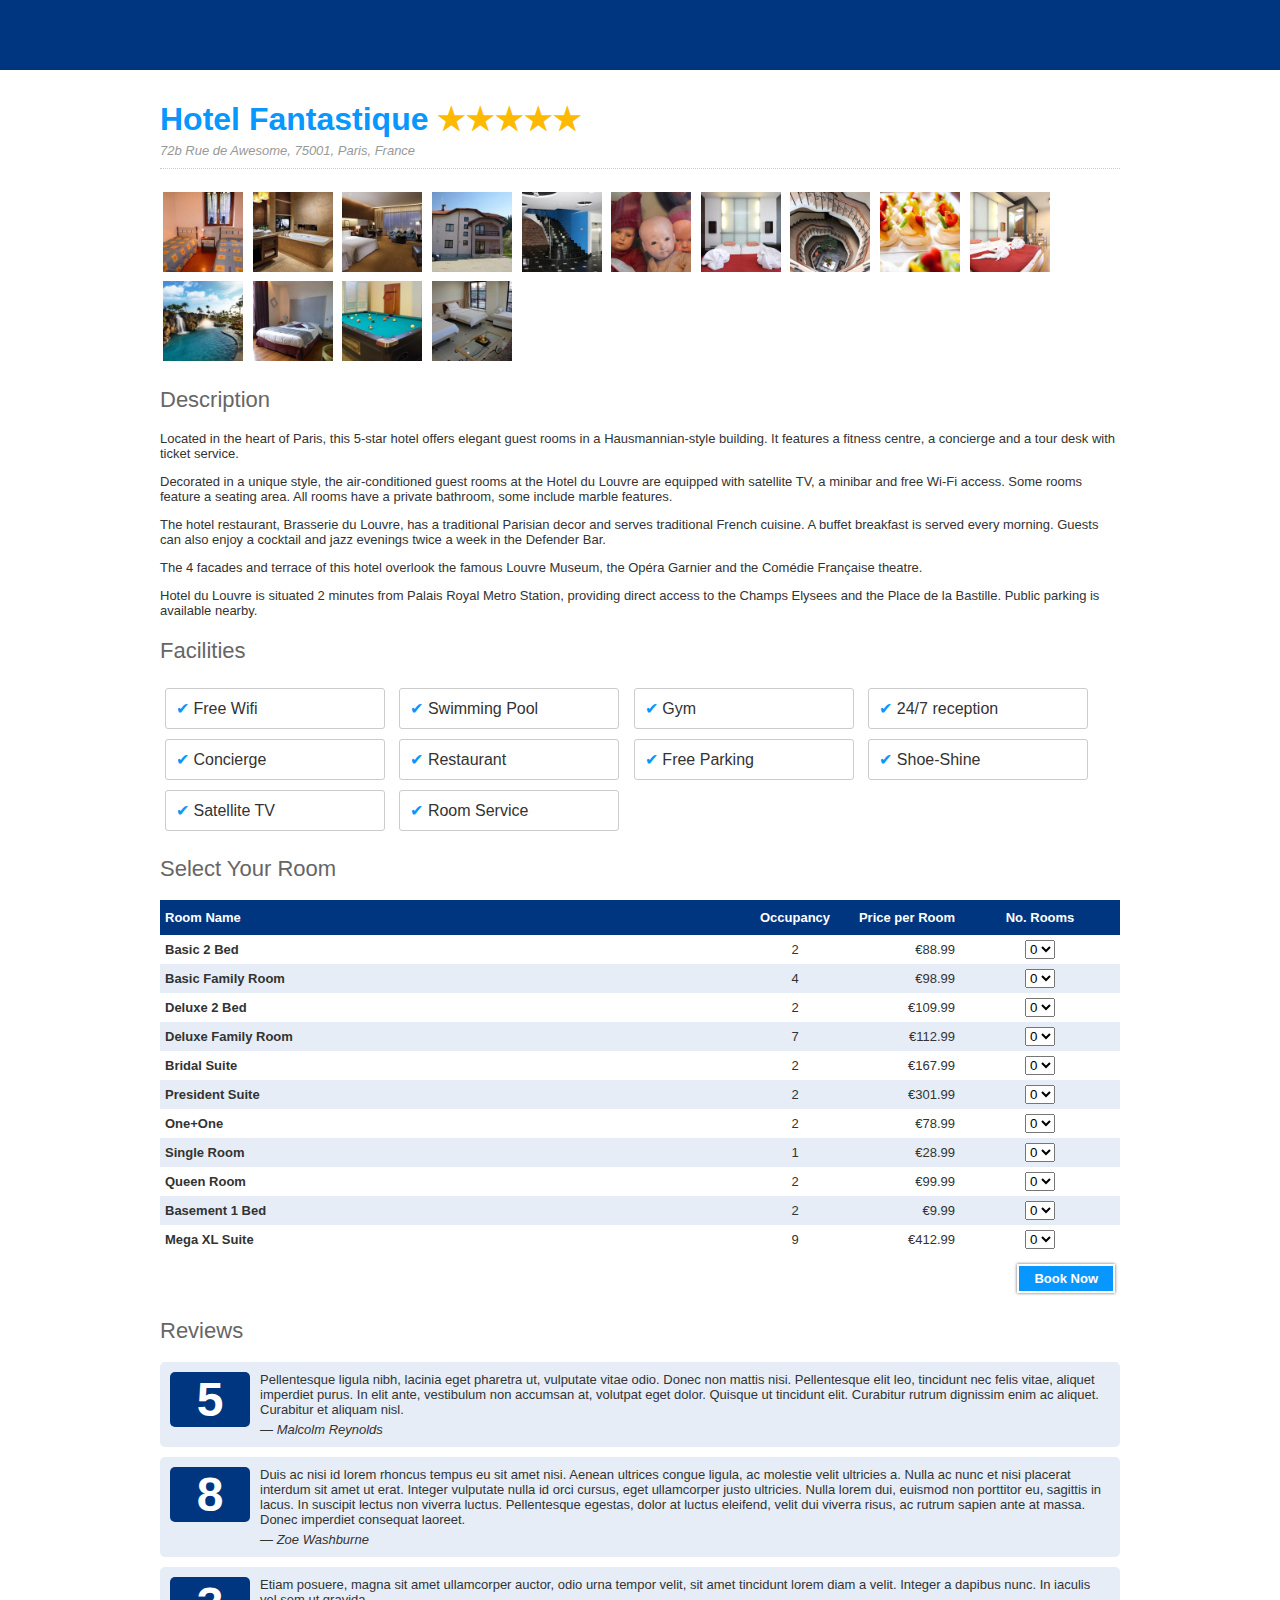
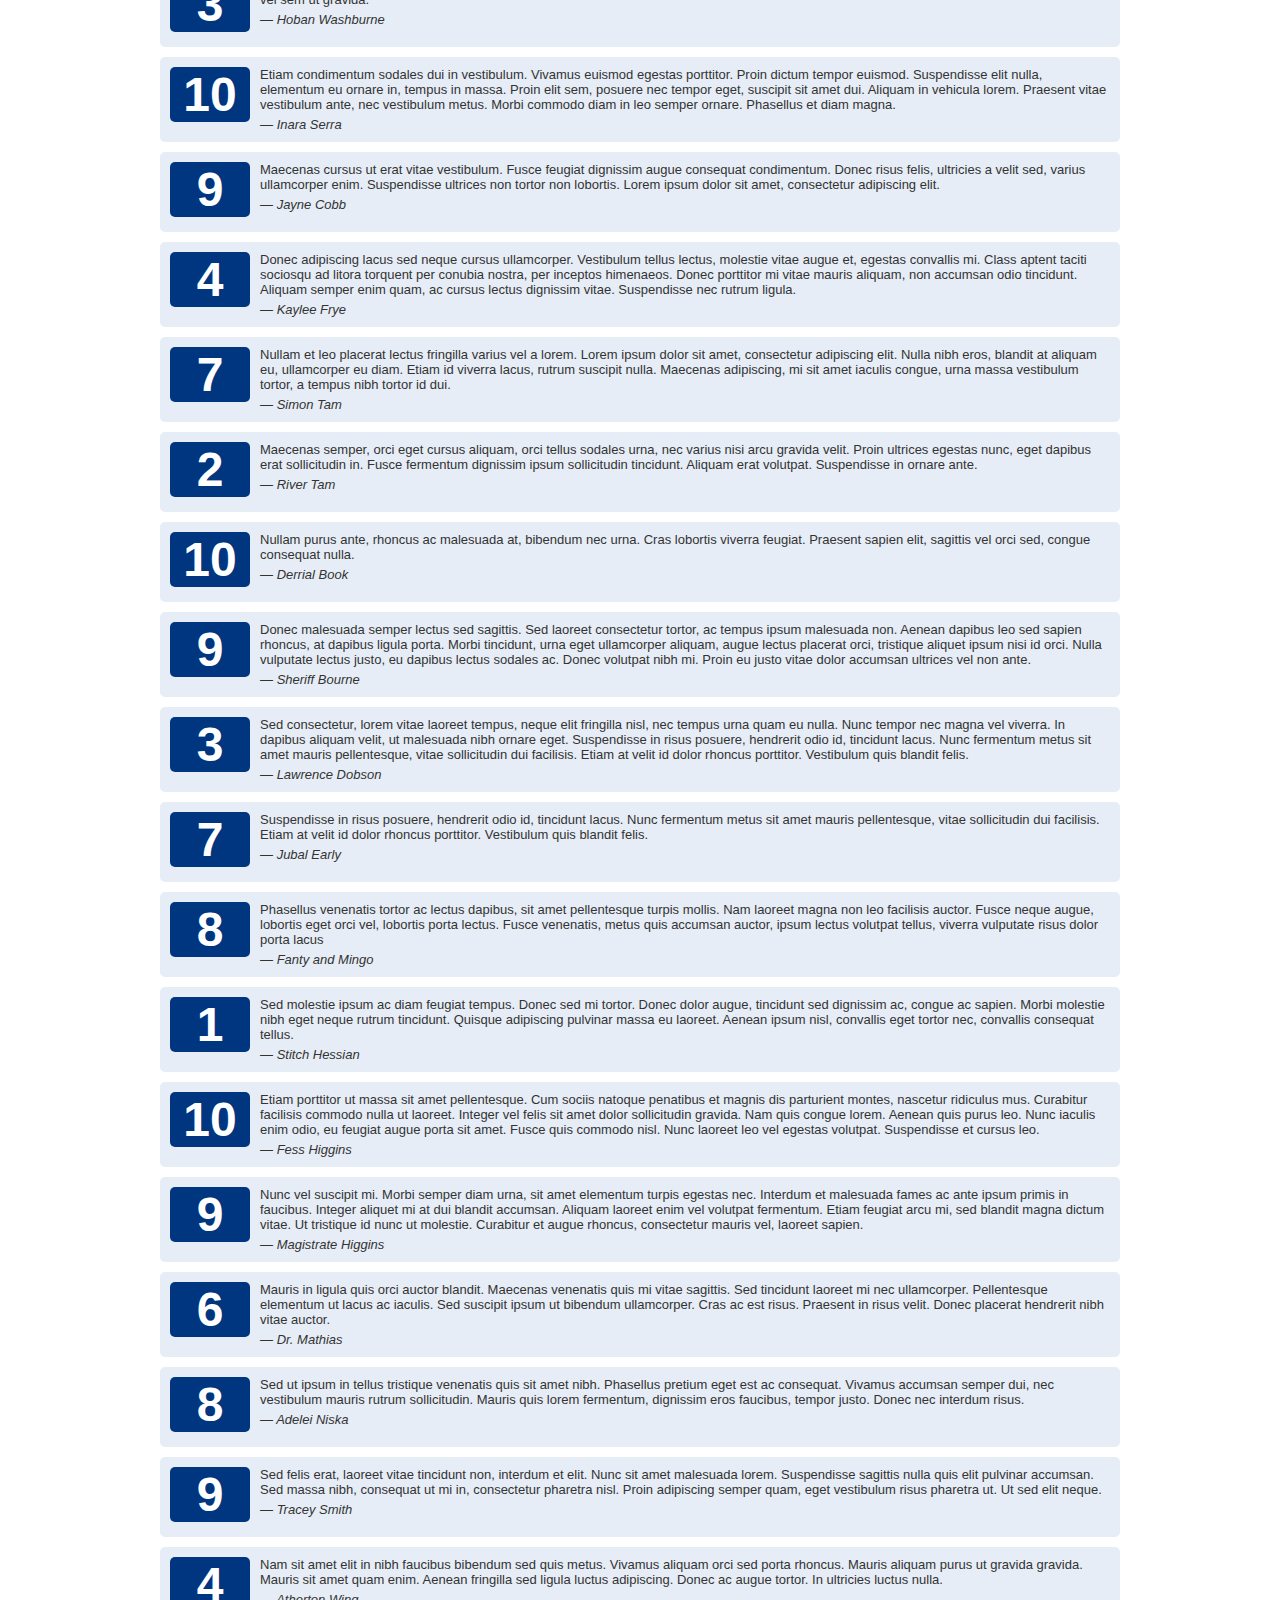
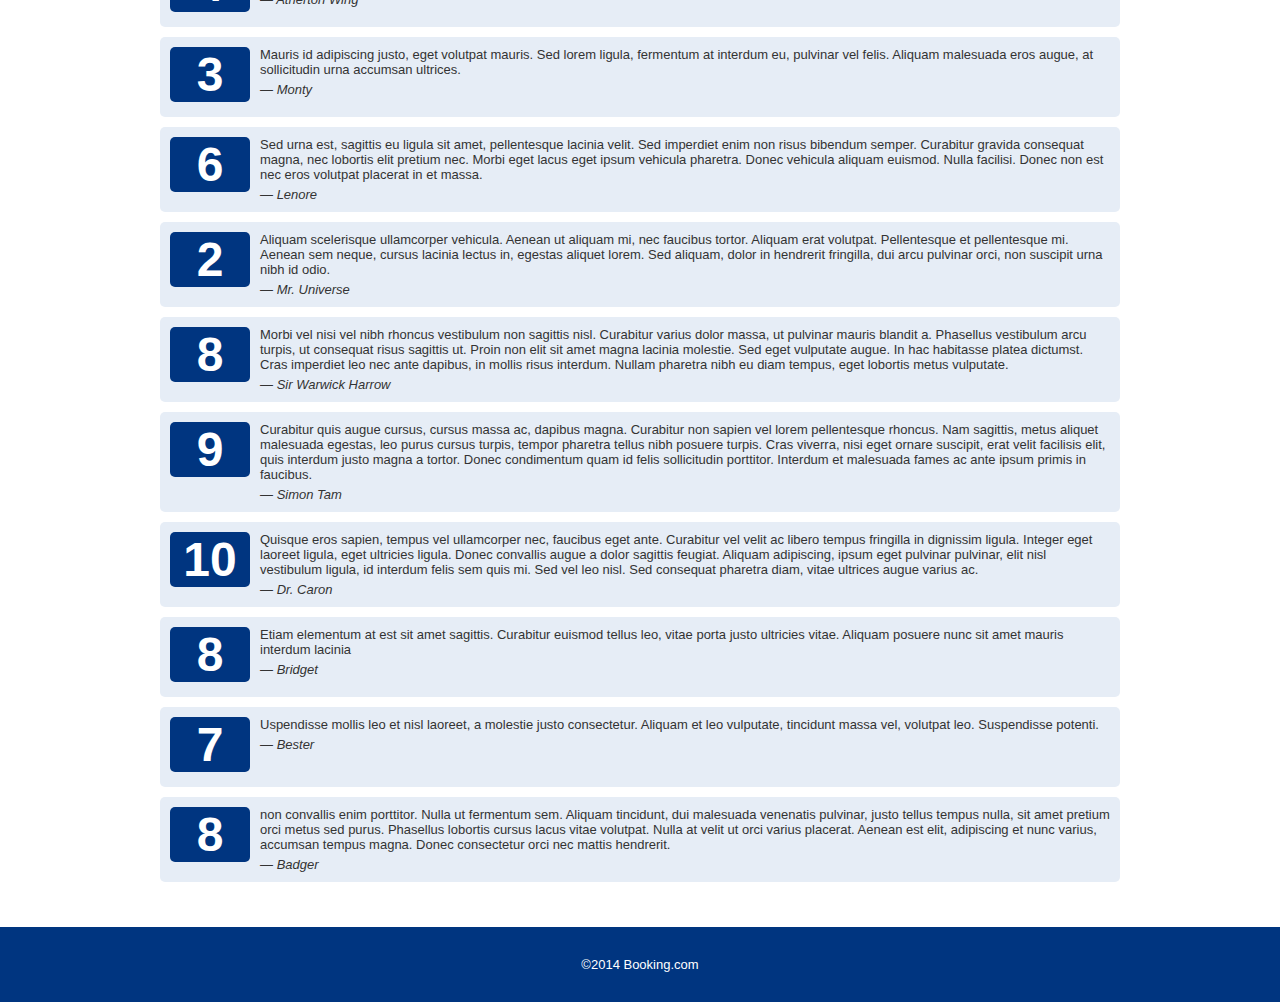
==== fe-dev-home-assignment/index.html @ 7856b3c4 "added assignment to github" ====
<!DOCTYPE html>
<html>
	<head>
		<title>Hotel Fantastique</title>
		<link rel="stylesheet" href="css.css" />
		<!--[if lt IE 9]>
		<script>
			document.createElement('header');
			document.createElement('nav');
			document.createElement('section');
			document.createElement('article');
			document.createElement('aside');
			document.createElement('footer');
		</script>
		<![endif]-->
		<meta http-equiv="Content-Type" content="text/html; charset=UTF-8">
	</head>
	
	<body>
	
		<header class="header">
			<h1 class="hotel_name">Hotel Fantastique <span class="stars">★★★★★</span></h1>
			<address class="hotel_address">72b Rue de Awesome, 75001, Paris, France</address>
		</header>
		
		<section class="photos">
			<ul>
				<li class="one_photo"><a href="img/1_large.jpg"><img src="img/1_thumb.jpg" alt="description of photo 1" /></a></li>
				<li class="one_photo"><a href="img/2_large.jpg"><img src="img/2_thumb.jpg" alt="description of photo 2" /></a></li>
				<li class="one_photo"><a href="img/3_large.jpg"><img src="img/3_thumb.jpg" alt="description of photo 3" /></a></li>
				<li class="one_photo"><a href="img/4_large.jpg"><img src="img/4_thumb.jpg" alt="description of photo 4" /></a></li>
				<li class="one_photo"><a href="img/5_large.jpg"><img src="img/5_thumb.jpg" alt="description of photo 5" /></a></li>
				<li class="one_photo"><a href="img/6_large.jpg"><img src="img/6_thumb.jpg" alt="description of photo 6" /></a></li>
				<li class="one_photo"><a href="img/7_large.jpg"><img src="img/7_thumb.jpg" alt="description of photo 7" /></a></li>
				<li class="one_photo"><a href="img/8_large.jpg"><img src="img/8_thumb.jpg" alt="description of photo 8" /></a></li>
				<li class="one_photo"><a href="img/9_large.jpg"><img src="img/9_thumb.jpg" alt="description of photo 9" /></a></li>
				<li class="one_photo"><a href="img/10_large.jpg"><img src="img/10_thumb.jpg" alt="description of photo 10" /></a></li>
				<li class="one_photo"><a href="img/11_large.jpg"><img src="img/11_thumb.jpg" alt="description of photo 11" /></a></li>
				<li class="one_photo"><a href="img/12_large.jpg"><img src="img/12_thumb.jpg" alt="description of photo 12" /></a></li>
				<li class="one_photo"><a href="img/13_large.jpg"><img src="img/13_thumb.jpg" alt="description of photo 13" /></a></li>
				<li class="one_photo"><a href="img/14_large.jpg"><img src="img/14_thumb.jpg" alt="description of photo 14" /></a></li>
			</ul>
		</section>
		
		<section class="description">
			<h2>Description</h2>
			<p>Located in the heart of Paris, this 5-star hotel offers elegant guest rooms in a Hausmannian-style building. It features a fitness centre, a concierge and a tour desk with ticket service.</p>
			<p>Decorated in a unique style, the air-conditioned guest rooms at the Hotel du Louvre are equipped with satellite TV, a minibar and free Wi-Fi access. Some rooms feature a seating area. All rooms have a private bathroom, some include marble features.</p>
			<p>The hotel restaurant, Brasserie du Louvre, has a traditional Parisian decor and serves traditional French cuisine. A buffet breakfast is served every morning. Guests can also enjoy a cocktail and jazz evenings twice a week in the Defender Bar.</p>
			<p>The 4 facades and terrace of this hotel overlook the famous Louvre Museum, the Opéra Garnier and the Comédie Française theatre.</p>
			<p>Hotel du Louvre is situated 2 minutes from Palais Royal Metro Station, providing direct access to the Champs Elysees and the Place de la Bastille. Public parking is available nearby.</p>
		</section>
		
		<section class="facilities">
			<h2>Facilities</h2>
			<ul>
				<li>Free Wifi</li>
				<li>Swimming Pool</li>
				<li>Gym</li>
				<li>24/7 reception</li>
				<li>Concierge</li>
				<li>Restaurant</li>
				<li>Free Parking</li>
				<li>Shoe-Shine</li>
				<li>Satellite TV</li>
				<li>Room Service</li>
			</ul>
		</section>
		
		<section class="rooms">
			<h2>Select Your Room</h2>
			<form method="post" action="" class="rooms_table_form">
				<table class="rooms_table" cellspacing="0" cellpadding="0">
					<thead>
						<tr>
							<th class="room_name">Room Name</th>
							<th class="room_occupancy">Occupancy</th>
							<th class="room_price">Price per Room</th>
							<th class="room_quantity">No. Rooms</th>
						</tr>
					</thead>
					<tbody>
						<tr class="one_room">
							<td class="room_name">Basic 2 Bed</td>
							<td class="room_occupancy">2</td>
							<td class="room_price">&euro;88.99</td>
							<td class="room_quantity">
								<select name="room[basic2]">
									<option value="0" selected="selected">0</option>
									<option value="1">1</option>
									<option value="2">2</option>
									<option value="3">3</option>
									<option value="4">4</option>
									<option value="5">5</option>
								</select>
							</td>
						</tr>
						<tr class="one_room">
							<td class="room_name">Basic Family Room</td>
							<td class="room_occupancy">4</td>
							<td class="room_price">&euro;98.99</td>
							<td class="room_quantity">
								<select name="room[basicfamily]">
									<option value="0" selected="selected">0</option>
									<option value="1">1</option>
									<option value="2">2</option>
									<option value="3">3</option>
									<option value="4">4</option>
									<option value="5">5</option>
								</select>
							</td>
						</tr>
						<tr class="one_room">
							<td class="room_name">Deluxe 2 Bed</td>
							<td class="room_occupancy">2</td>
							<td class="room_price">&euro;109.99</td>
							<td class="room_quantity">
								<select name="room[deluxe2]">
									<option value="0" selected="selected">0</option>
									<option value="1">1</option>
									<option value="2">2</option>
									<option value="3">3</option>
									<option value="4">4</option>
									<option value="5">5</option>
								</select>
							</td>
						</tr>
						<tr class="one_room">
							<td class="room_name">Deluxe Family Room</td>
							<td class="room_occupancy">7</td>
							<td class="room_price">&euro;112.99</td>
							<td class="room_quantity">
								<select name="room[deluxefamily]">
									<option value="0" selected="selected">0</option>
									<option value="1">1</option>
									<option value="2">2</option>
									<option value="3">3</option>
									<option value="4">4</option>
									<option value="5">5</option>
								</select>
							</td>
						</tr>
						<tr class="one_room">
							<td class="room_name">Bridal Suite</td>
							<td class="room_occupancy">2</td>
							<td class="room_price">&euro;167.99</td>
							<td class="room_quantity">
								<select name="room[bridalsuite]">
									<option value="0" selected="selected">0</option>
									<option value="1">1</option>
									<option value="2">2</option>
									<option value="3">3</option>
									<option value="4">4</option>
									<option value="5">5</option>
								</select>
							</td>
						</tr>
						<tr class="one_room">
							<td class="room_name">President Suite</td>
							<td class="room_occupancy">2</td>
							<td class="room_price">&euro;301.99</td>
							<td class="room_quantity">
								<select name="room[presidentsuite]">
									<option value="0" selected="selected">0</option>
									<option value="1">1</option>
									<option value="2">2</option>
									<option value="3">3</option>
									<option value="4">4</option>
									<option value="5">5</option>
								</select>
							</td>
						</tr>
						<tr class="one_room">
							<td class="room_name">One+One</td>
							<td class="room_occupancy">2</td>
							<td class="room_price">&euro;78.99</td>
							<td class="room_quantity">
								<select name="room[oneplusone]">
									<option value="0" selected="selected">0</option>
									<option value="1">1</option>
									<option value="2">2</option>
									<option value="3">3</option>
									<option value="4">4</option>
									<option value="5">5</option>
								</select>
							</td>
						</tr>
						<tr class="one_room">
							<td class="room_name">Single Room</td>
							<td class="room_occupancy">1</td>
							<td class="room_price">&euro;28.99</td>
							<td class="room_quantity">
								<select name="room[single]">
									<option value="0" selected="selected">0</option>
									<option value="1">1</option>
									<option value="2">2</option>
									<option value="3">3</option>
									<option value="4">4</option>
									<option value="5">5</option>
								</select>
							</td>
						</tr>
						<tr class="one_room">
							<td class="room_name">Queen Room</td>
							<td class="room_occupancy">2</td>
							<td class="room_price">&euro;99.99</td>
							<td class="room_quantity">
								<select name="room[queen]">
									<option value="0" selected="selected">0</option>
									<option value="1">1</option>
									<option value="2">2</option>
									<option value="3">3</option>
									<option value="4">4</option>
									<option value="5">5</option>
								</select>
							</td>
						</tr>
						<tr class="one_room">
							<td class="room_name">Basement 1 Bed</td>
							<td class="room_occupancy">2</td>
							<td class="room_price">&euro;9.99</td>
							<td class="room_quantity">
								<select name="room[basement1]">
									<option value="0" selected="selected">0</option>
									<option value="1">1</option>
									<option value="2">2</option>
									<option value="3">3</option>
									<option value="4">4</option>
									<option value="5">5</option>
								</select>
							</td>
						</tr>
						<tr class="one_room">
							<td class="room_name">Mega XL Suite</td>
							<td class="room_occupancy">9</td>
							<td class="room_price">&euro;412.99</td>
							<td class="room_quantity">
								<select name="room[megaxl]">
									<option value="0" selected="selected">0</option>
									<option value="1">1</option>
									<option value="2">2</option>
									<option value="3">3</option>
									<option value="4">4</option>
									<option value="5">5</option>
								</select>
							</td>
						</tr>																																																		
					</tbody>
					<tfoot>
						<tr>
							<td colspan="4">
								<button class="button" type="submit">Book Now</button>
							</td>
						</tr>
					</tfoot>
				</table>
			</form>
		</section>

		<section class="reviews">
			<h2>Reviews</h2>
			<ul class="reviews_list">
				<li class="one_review">
					<strong class="review_score">5</strong>
					<blockquote class="review_content">
						Pellentesque ligula nibh, lacinia eget pharetra ut, vulputate vitae odio. Donec non mattis nisi. Pellentesque elit leo, tincidunt nec felis vitae, aliquet imperdiet purus. In elit ante, vestibulum non accumsan at, volutpat eget dolor. Quisque ut tincidunt elit. Curabitur rutrum dignissim enim ac aliquet. Curabitur et aliquam nisl.
						<cite>Malcolm Reynolds</cite>
					</blockquote>
				</li>	
				<li class="one_review">
					<strong class="review_score">8</strong>
					<blockquote class="review_content">
						Duis ac nisi id lorem rhoncus tempus eu sit amet nisi. Aenean ultrices congue ligula, ac molestie velit ultricies a. Nulla ac nunc et nisi placerat interdum sit amet ut erat. Integer vulputate nulla id orci cursus, eget ullamcorper justo ultricies. Nulla lorem dui, euismod non porttitor eu, sagittis in lacus. In suscipit lectus non viverra luctus. Pellentesque egestas, dolor at luctus eleifend, velit dui viverra risus, ac rutrum sapien ante at massa. Donec imperdiet consequat laoreet.
						<cite>Zoe Washburne</cite>
					</blockquote>
				</li>	
				<li class="one_review">
					<strong class="review_score">3</strong>
					<blockquote class="review_content">
						Etiam posuere, magna sit amet ullamcorper auctor, odio urna tempor velit, sit amet tincidunt lorem diam a velit. Integer a dapibus nunc. In iaculis vel sem ut gravida.
						<cite>Hoban Washburne</cite>
					</blockquote>
				</li>	
				<li class="one_review">
					<strong class="review_score">10</strong>
					<blockquote class="review_content">
						Etiam condimentum sodales dui in vestibulum. Vivamus euismod egestas porttitor. Proin dictum tempor euismod. Suspendisse elit nulla, elementum eu ornare in, tempus in massa. Proin elit sem, posuere nec tempor eget, suscipit sit amet dui. Aliquam in vehicula lorem. Praesent vitae vestibulum ante, nec vestibulum metus. Morbi commodo diam in leo semper ornare. Phasellus et diam magna.
						<cite>Inara Serra</cite>
					</blockquote>
				</li>	
				<li class="one_review">
					<strong class="review_score">9</strong>
					<blockquote class="review_content">
						Maecenas cursus ut erat vitae vestibulum. Fusce feugiat dignissim augue consequat condimentum. Donec risus felis, ultricies a velit sed, varius ullamcorper enim. Suspendisse ultrices non tortor non lobortis. Lorem ipsum dolor sit amet, consectetur adipiscing elit.
						<cite>Jayne Cobb</cite>
					</blockquote>
				</li>	
				<li class="one_review">
					<strong class="review_score">4</strong>
					<blockquote class="review_content">
						Donec adipiscing lacus sed neque cursus ullamcorper. Vestibulum tellus lectus, molestie vitae augue et, egestas convallis mi. Class aptent taciti sociosqu ad litora torquent per conubia nostra, per inceptos himenaeos. Donec porttitor mi vitae mauris aliquam, non accumsan odio tincidunt. Aliquam semper enim quam, ac cursus lectus dignissim vitae. Suspendisse nec rutrum ligula.
						<cite>Kaylee Frye</cite>
					</blockquote>
				</li>	
				<li class="one_review">
					<strong class="review_score">7</strong>
					<blockquote class="review_content">
						Nullam et leo placerat lectus fringilla varius vel a lorem. Lorem ipsum dolor sit amet, consectetur adipiscing elit. Nulla nibh eros, blandit at aliquam eu, ullamcorper eu diam. Etiam id viverra lacus, rutrum suscipit nulla. Maecenas adipiscing, mi sit amet iaculis congue, urna massa vestibulum tortor, a tempus nibh tortor id dui.
						<cite>Simon Tam</cite>
					</blockquote>
				</li>
				<li class="one_review">
					<strong class="review_score">2</strong>
					<blockquote class="review_content">
						Maecenas semper, orci eget cursus aliquam, orci tellus sodales urna, nec varius nisi arcu gravida velit. Proin ultrices egestas nunc, eget dapibus erat sollicitudin in. Fusce fermentum dignissim ipsum sollicitudin tincidunt. Aliquam erat volutpat. Suspendisse in ornare ante.
						<cite>River Tam</cite>
					</blockquote>
				</li>		
				<li class="one_review">
					<strong class="review_score">10</strong>
					<blockquote class="review_content">
						Nullam purus ante, rhoncus ac malesuada at, bibendum nec urna. Cras lobortis viverra feugiat. Praesent sapien elit, sagittis vel orci sed, congue consequat nulla.
						<cite>Derrial Book</cite>
					</blockquote>
				</li>		
				<li class="one_review">
					<strong class="review_score">9</strong>
					<blockquote class="review_content">
						Donec malesuada semper lectus sed sagittis. Sed laoreet consectetur tortor, ac tempus ipsum malesuada non. Aenean dapibus leo sed sapien rhoncus, at dapibus ligula porta. Morbi tincidunt, urna eget ullamcorper aliquam, augue lectus placerat orci, tristique aliquet ipsum nisi id orci. Nulla vulputate lectus justo, eu dapibus lectus sodales ac. Donec volutpat nibh mi. Proin eu justo vitae dolor accumsan ultrices vel non ante.
						<cite>Sheriff Bourne</cite>
					</blockquote>
				</li>		
				<li class="one_review">
					<strong class="review_score">3</strong>
					<blockquote class="review_content">
						Sed consectetur, lorem vitae laoreet tempus, neque elit fringilla nisl, nec tempus urna quam eu nulla. Nunc tempor nec magna vel viverra. In dapibus aliquam velit, ut malesuada nibh ornare eget. Suspendisse in risus posuere, hendrerit odio id, tincidunt lacus. Nunc fermentum metus sit amet mauris pellentesque, vitae sollicitudin dui facilisis. Etiam at velit id dolor rhoncus porttitor. Vestibulum quis blandit felis.
						<cite>Lawrence Dobson</cite>
					</blockquote>
				</li>		
				<li class="one_review">
					<strong class="review_score">7</strong>
					<blockquote class="review_content">
						Suspendisse in risus posuere, hendrerit odio id, tincidunt lacus. Nunc fermentum metus sit amet mauris pellentesque, vitae sollicitudin dui facilisis. Etiam at velit id dolor rhoncus porttitor. Vestibulum quis blandit felis.
						<cite>Jubal Early</cite>
					</blockquote>
				</li>		
				<li class="one_review">
					<strong class="review_score">8</strong>
					<blockquote class="review_content">
						Phasellus venenatis tortor ac lectus dapibus, sit amet pellentesque turpis mollis. Nam laoreet magna non leo facilisis auctor. Fusce neque augue, lobortis eget orci vel, lobortis porta lectus. Fusce venenatis, metus quis accumsan auctor, ipsum lectus volutpat tellus, viverra vulputate risus dolor porta lacus
						<cite>Fanty and Mingo</cite>
					</blockquote>
				</li>		
				<li class="one_review">
					<strong class="review_score">1</strong>
					<blockquote class="review_content">
						Sed molestie ipsum ac diam feugiat tempus. Donec sed mi tortor. Donec dolor augue, tincidunt sed dignissim ac, congue ac sapien. Morbi molestie nibh eget neque rutrum tincidunt. Quisque adipiscing pulvinar massa eu laoreet. Aenean ipsum nisl, convallis eget tortor nec, convallis consequat tellus.
						<cite>Stitch Hessian</cite>
					</blockquote>
				</li>		
				<li class="one_review">
					<strong class="review_score">10</strong>
					<blockquote class="review_content">
						Etiam porttitor ut massa sit amet pellentesque. Cum sociis natoque penatibus et magnis dis parturient montes, nascetur ridiculus mus. Curabitur facilisis commodo nulla ut laoreet. Integer vel felis sit amet dolor sollicitudin gravida. Nam quis congue lorem. Aenean quis purus leo. Nunc iaculis enim odio, eu feugiat augue porta sit amet. Fusce quis commodo nisl. Nunc laoreet leo vel egestas volutpat. Suspendisse et cursus leo.
						<cite>Fess Higgins</cite>
					</blockquote>
				</li>		
				<li class="one_review">
					<strong class="review_score">9</strong>
					<blockquote class="review_content">
						Nunc vel suscipit mi. Morbi semper diam urna, sit amet elementum turpis egestas nec. Interdum et malesuada fames ac ante ipsum primis in faucibus. Integer aliquet mi at dui blandit accumsan. Aliquam laoreet enim vel volutpat fermentum. Etiam feugiat arcu mi, sed blandit magna dictum vitae. Ut tristique id nunc ut molestie. Curabitur et augue rhoncus, consectetur mauris vel, laoreet sapien.
						<cite>Magistrate Higgins</cite>
					</blockquote>
				</li>		
				<li class="one_review">
					<strong class="review_score">6</strong>
					<blockquote class="review_content">
						Mauris in ligula quis orci auctor blandit. Maecenas venenatis quis mi vitae sagittis. Sed tincidunt laoreet mi nec ullamcorper. Pellentesque elementum ut lacus ac iaculis. Sed suscipit ipsum ut bibendum ullamcorper. Cras ac est risus. Praesent in risus velit. Donec placerat hendrerit nibh vitae auctor.
						<cite>Dr. Mathias</cite>
					</blockquote>
				</li>		
				<li class="one_review">
					<strong class="review_score">8</strong>
					<blockquote class="review_content">
						Sed ut ipsum in tellus tristique venenatis quis sit amet nibh. Phasellus pretium eget est ac consequat. Vivamus accumsan semper dui, nec vestibulum mauris rutrum sollicitudin. Mauris quis lorem fermentum, dignissim eros faucibus, tempor justo. Donec nec interdum risus.
						<cite>Adelei Niska</cite>
					</blockquote>
				</li>		
				<li class="one_review">
					<strong class="review_score">9</strong>
					<blockquote class="review_content">
						Sed felis erat, laoreet vitae tincidunt non, interdum et elit. Nunc sit amet malesuada lorem. Suspendisse sagittis nulla quis elit pulvinar accumsan. Sed massa nibh, consequat ut mi in, consectetur pharetra nisl. Proin adipiscing semper quam, eget vestibulum risus pharetra ut. Ut sed elit neque.
						<cite>Tracey Smith</cite>
					</blockquote>
				</li>		
				<li class="one_review">
					<strong class="review_score">4</strong>
					<blockquote class="review_content">
						Nam sit amet elit in nibh faucibus bibendum sed quis metus. Vivamus aliquam orci sed porta rhoncus. Mauris aliquam purus ut gravida gravida. Mauris sit amet quam enim. Aenean fringilla sed ligula luctus adipiscing. Donec ac augue tortor. In ultricies luctus nulla.
						<cite>Atherton Wing</cite>
					</blockquote>
				</li>		
				<li class="one_review">
					<strong class="review_score">3</strong>
					<blockquote class="review_content">
						Mauris id adipiscing justo, eget volutpat mauris. Sed lorem ligula, fermentum at interdum eu, pulvinar vel felis. Aliquam malesuada eros augue, at sollicitudin urna accumsan ultrices.
						<cite>Monty</cite>
					</blockquote>
				</li>		
				<li class="one_review">
					<strong class="review_score">6</strong>
					<blockquote class="review_content">
						Sed urna est, sagittis eu ligula sit amet, pellentesque lacinia velit. Sed imperdiet enim non risus bibendum semper. Curabitur gravida consequat magna, nec lobortis elit pretium nec. Morbi eget lacus eget ipsum vehicula pharetra. Donec vehicula aliquam euismod. Nulla facilisi. Donec non est nec eros volutpat placerat in et massa.
						<cite>Lenore</cite>
					</blockquote>
				</li>		
				<li class="one_review">
					<strong class="review_score">2</strong>
					<blockquote class="review_content">
						Aliquam scelerisque ullamcorper vehicula. Aenean ut aliquam mi, nec faucibus tortor. Aliquam erat volutpat. Pellentesque et pellentesque mi. Aenean sem neque, cursus lacinia lectus in, egestas aliquet lorem. Sed aliquam, dolor in hendrerit fringilla, dui arcu pulvinar orci, non suscipit urna nibh id odio.
						<cite>Mr. Universe</cite>
					</blockquote>
				</li>		
				<li class="one_review">
					<strong class="review_score">8</strong>
					<blockquote class="review_content">
						Morbi vel nisi vel nibh rhoncus vestibulum non sagittis nisl. Curabitur varius dolor massa, ut pulvinar mauris blandit a. Phasellus vestibulum arcu turpis, ut consequat risus sagittis ut. Proin non elit sit amet magna lacinia molestie. Sed eget vulputate augue. In hac habitasse platea dictumst. Cras imperdiet leo nec ante dapibus, in mollis risus interdum. Nullam pharetra nibh eu diam tempus, eget lobortis metus vulputate.
						<cite>Sir Warwick Harrow</cite>
					</blockquote>
				</li>		
				<li class="one_review">
					<strong class="review_score">9</strong>
					<blockquote class="review_content">
						Curabitur quis augue cursus, cursus massa ac, dapibus magna. Curabitur non sapien vel lorem pellentesque rhoncus. Nam sagittis, metus aliquet malesuada egestas, leo purus cursus turpis, tempor pharetra tellus nibh posuere turpis. Cras viverra, nisi eget ornare suscipit, erat velit facilisis elit, quis interdum justo magna a tortor. Donec condimentum quam id felis sollicitudin porttitor. Interdum et malesuada fames ac ante ipsum primis in faucibus.
						<cite>Simon Tam</cite>
					</blockquote>
				</li>		
				<li class="one_review">
					<strong class="review_score">10</strong>
					<blockquote class="review_content">
						Quisque eros sapien, tempus vel ullamcorper nec, faucibus eget ante. Curabitur vel velit ac libero tempus fringilla in dignissim ligula. Integer eget laoreet ligula, eget ultricies ligula. Donec convallis augue a dolor sagittis feugiat. Aliquam adipiscing, ipsum eget pulvinar pulvinar, elit nisl vestibulum ligula, id interdum felis sem quis mi. Sed vel leo nisl. Sed consequat pharetra diam, vitae ultrices augue varius ac.
						<cite>Dr. Caron</cite>
					</blockquote>
				</li>		
				<li class="one_review">
					<strong class="review_score">8</strong>
					<blockquote class="review_content">
						Etiam elementum at est sit amet sagittis. Curabitur euismod tellus leo, vitae porta justo ultricies vitae. Aliquam posuere nunc sit amet mauris interdum lacinia
						<cite>Bridget</cite>
					</blockquote>
				</li>		
				<li class="one_review">
					<strong class="review_score">7</strong>
					<blockquote class="review_content">
						Uspendisse mollis leo et nisl laoreet, a molestie justo consectetur. Aliquam et leo vulputate, tincidunt massa vel, volutpat leo. Suspendisse potenti.
						<cite>Bester</cite>
					</blockquote>
				</li>		
				<li class="one_review">
					<strong class="review_score">8</strong>
					<blockquote class="review_content">
						non convallis enim porttitor. Nulla ut fermentum sem. Aliquam tincidunt, dui malesuada venenatis pulvinar, justo tellus tempus nulla, sit amet pretium orci metus sed purus. Phasellus lobortis cursus lacus vitae volutpat. Nulla at velit ut orci varius placerat. Aenean est elit, adipiscing et nunc varius, accumsan tempus magna. Donec consectetur orci nec mattis hendrerit.
						<cite>Badger</cite>
					</blockquote>
				</li>																																																																																																																																																																																																																				
			</ul>
		</section>
	
		<section class="footer">
			&copy;2014 Booking.com
		</section>
		
		<script src="jquery-1.11.1.min.js"></script>
		<script src="js.js"></script>
	</body>
</html>
---- fe-dev-home-assignment/css.css ----
header, nav, section, article, aside, footer {
   display: block;
}

html {
	padding: 30px 0 100px 0;
	margin: 0;
	border-top: 70px solid #003580;
	background-color: #fff;
	color: #333;
	font-family: arial, sans-serif;
	font-size: 13px;
	position: relative;
}

body {
	padding: 0;
	margin: 0 auto;
	width: 960px;
}

section {
	margin: 0 0 20px 0;
	clear: both;
}

h1 {
	font-size: 32px;
	color: #0896ff;
}

h2 {
	font-size: 22px;
	font-weight: normal;
	color: #666;
}

/* header */

.header {
	border-bottom: 1px dotted #ccc;
	padding-bottom: 10px;
	margin-bottom: 20px;
}

.hotel_name {
	margin: 0 0 5px 0;
}

.hotel_address {
	color: #999;
}

.stars {
	color: #feba02;
}

/* photos */

.photos ul {
	list-style: none;
	padding: 0;
	margin: 0;
}

.photos .one_photo {
	display: inline;
}

.photos .one_photo img {
	margin: 3px;
	width: 80px;
}

/* reviews */

.reviews_list {
	list-style: none;
	padding: 0;
	margin: 0;
}

.one_review {
	padding: 10px 10px 10px 100px;
	background-color: #e6edf6;
	border-radius: 5px;
	margin-bottom: 10px;
	position: relative;
	min-height: 60px;
}

.one_review cite:before {
	content: '— ';
}

.review_score {
	position: absolute;
	top: 10px;
	left: 10px;
	width: 80px;
	background-color: #003580;
	color: #fff;
	text-align: center;
	font-size: 48px;
	border-radius: 5px;
}

.review_content {
	padding: 0;
	margin: 0;
}

.review_content cite {
	display: block;
	margin-top: 5px;
}

/* rooms table */

.button {
	background-color: #0896ff;
	border-radius: 2px solid #fff;
	border: 2px solid #fff;
	padding: 5px 15px;
	color: #fff;
	font-weight: bold;
	box-shadow: 0 0 3px #666;
	font-size: 13px;
}

.rooms_table {
	width: 100%;
}

.rooms_table th, .rooms_table td {
	padding: 5px;
}

.rooms_table tr:nth-child(2n) {
	background: #e6edf6;
}

.rooms_table th {
	background-color: #003580;
	text-align: left;
	color: #fff;
	font-weight: bold;
	padding: 10px 5px;
}

.rooms_table .room_name {
	font-weight: bold;
}

.rooms_table .room_occupancy {
	text-align: center;
	width: 100px;
}

.rooms_table .room_price {
	text-align: right;
	width: 100px;
}

.rooms_table .room_quantity {
	text-align: center;
	width: 150px;
}

.rooms_table tfoot td {
	padding-top: 10px;
	text-align: right;
}



/* footer */

.footer {
	color: #fff;
	display: block;
	width: 100%;
	text-align: center;
	background: #003580;	
	margin: 0;
	padding: 30px 0;
	position: absolute;
	bottom: 0;
	left: 0;
}

/* Facilities */

.facilities ul {
	list-style: none;
	padding: 0;
	margin: 0;
	font-size: 16px;
}

.facilities li {
	display: inline-block;
	width: 220px;
	box-sizing: border-box;
	border: 1px solid #ccc;
	padding: 10px;
	margin: 5px;
	border-radius: 3px;
}

.facilities li:before {
	content: '✔ ';
	color: #0896ff;
}
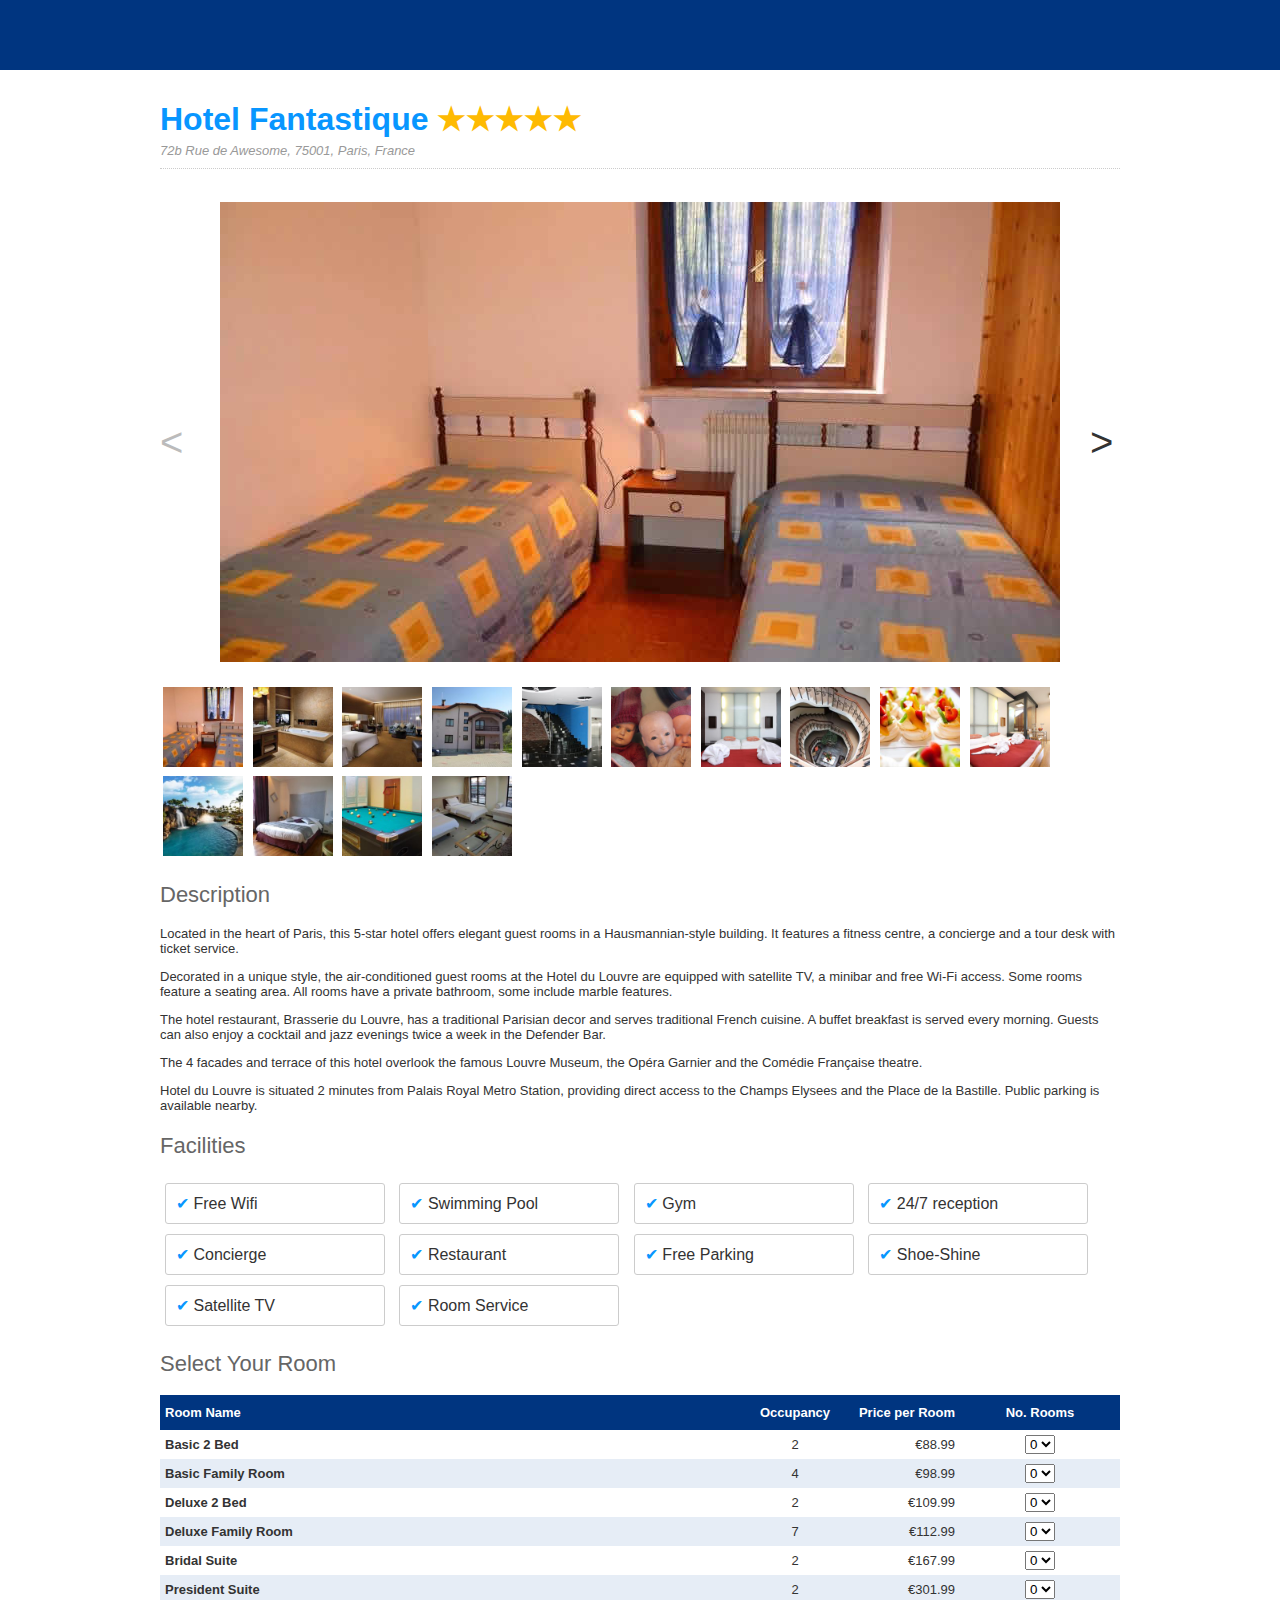
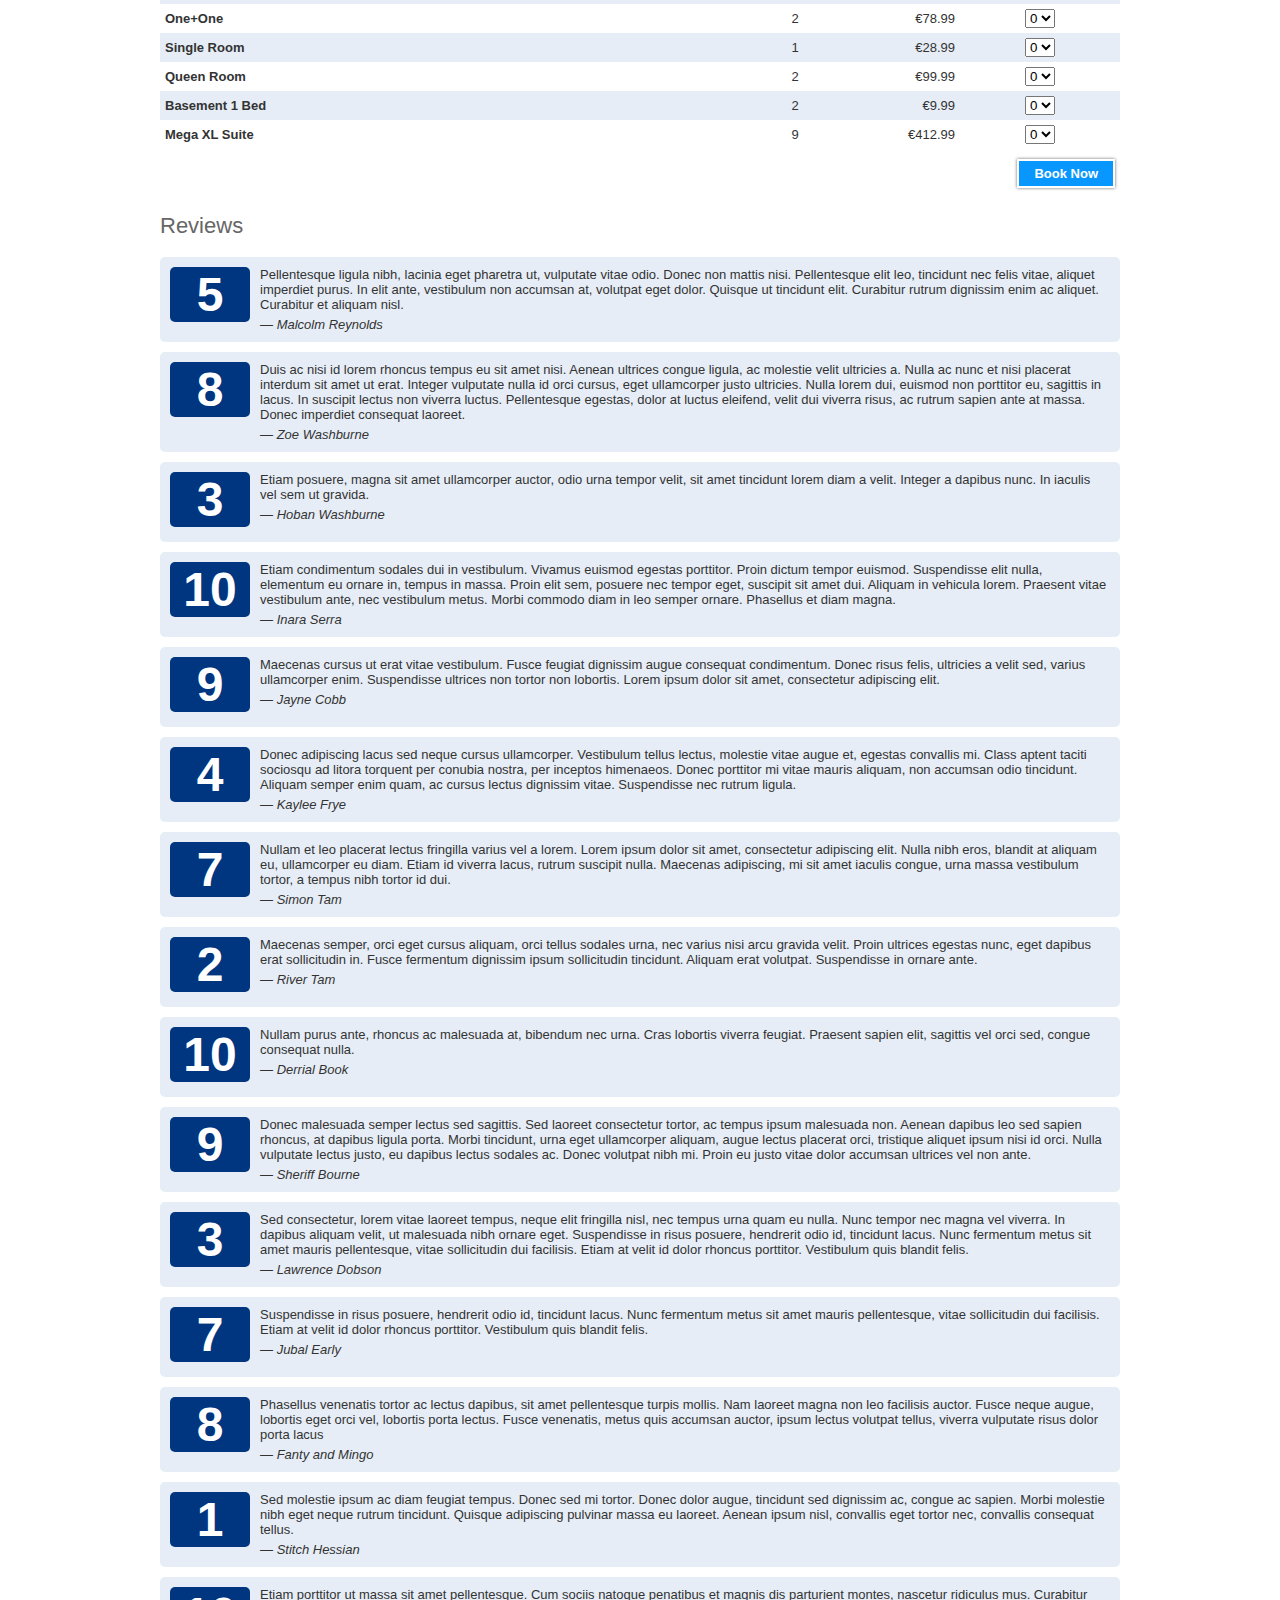
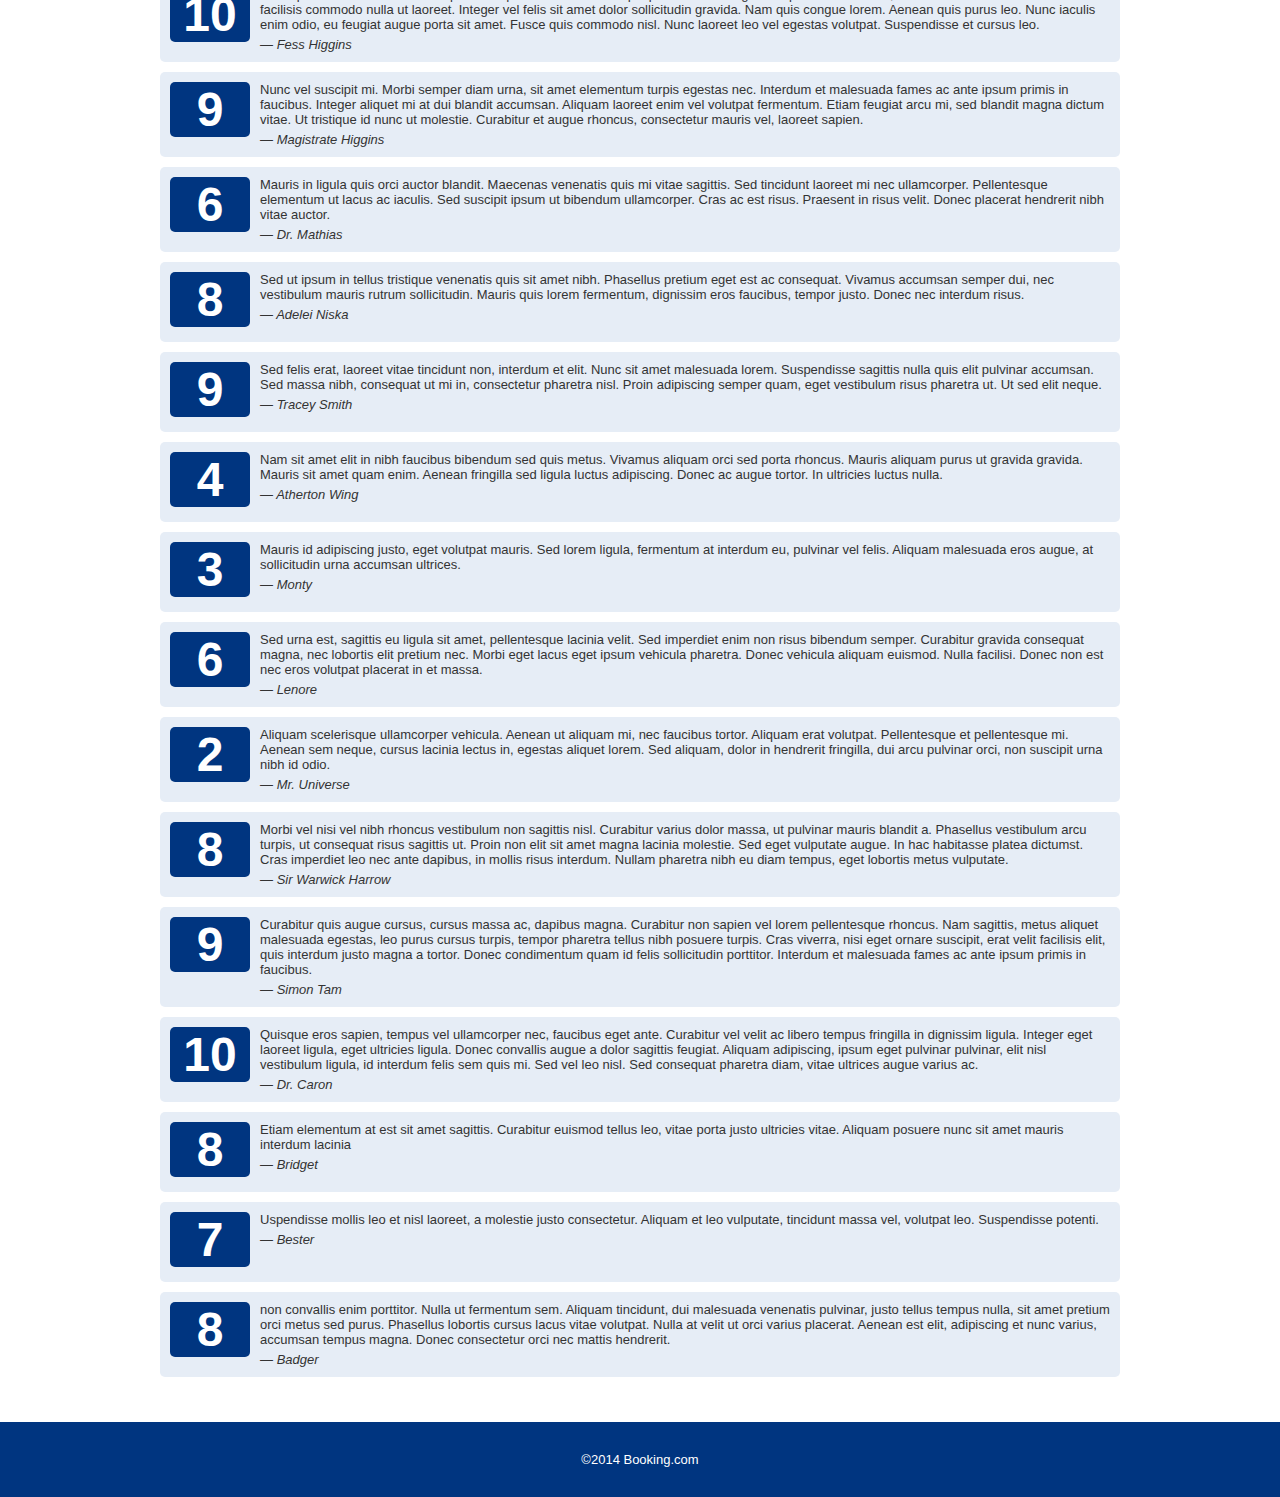
==== commit 3a2e59d3: "added json and started doing carousel" ====
--- a/fe-dev-home-assignment/index.html
+++ b/fe-dev-home-assignment/index.html
@@ -23,22 +23,49 @@
 			<address class="hotel_address">72b Rue de Awesome, 75001, Paris, France</address>
 		</header>
 		
+		<section class="carousel">
+			<div class="prev arrow">
+				<span class="prev-icon">&lt;</span>
+			</div>
+			<div class="carousel-window">
+				<ul class="carousel-list">
+					<li data-index="1" class="carousel-item"><img src="img/1_large.jpg" alt="description of photo 1" /></li>
+					<li data-index="2" class="carousel-item"><img src="img/2_large.jpg" alt="description of photo 2" /></li>
+					<li data-index="3" class="carousel-item"><img src="img/3_large.jpg" alt="description of photo 3" /></li>
+					<li data-index="4" class="carousel-item"><img src="img/4_large.jpg" alt="description of photo 4" /></li>
+					<li data-index="5" class="carousel-item"><img src="img/5_large.jpg" alt="description of photo 5" /></li>
+					<li data-index="6" class="carousel-item"><img src="img/6_large.jpg" alt="description of photo 6" /></li>
+					<li data-index="7" class="carousel-item"><img src="img/7_large.jpg" alt="description of photo 7" /></li>
+					<li data-index="8" class="carousel-item"><img src="img/8_large.jpg" alt="description of photo 8" /></li>
+					<li data-index="9" class="carousel-item"><img src="img/9_large.jpg" alt="description of photo 9" /></li>
+					<li data-index="10" class="carousel-item"><img src="img/10_large.jpg" alt="description of photo 10" /></li>
+					<li data-index="11" class="carousel-item"><img src="img/11_large.jpg" alt="description of photo 11" /></li>
+					<li data-index="12" class="carousel-item"><img src="img/12_large.jpg" alt="description of photo 12" /></li>
+					<li data-index="13" class="carousel-item"><img src="img/13_large.jpg" alt="description of photo 13" /></li>
+					<li data-index="14" class="carousel-item"><img src="img/14_large.jpg" alt="description of photo 14" /></li>
+				</ul>
+			</div>
+			<div class="next arrow">
+				<span class="next-icon">&gt;</span>
+			</div>
+		</section>
+
 		<section class="photos">
 			<ul>
-				<li class="one_photo"><a href="img/1_large.jpg"><img src="img/1_thumb.jpg" alt="description of photo 1" /></a></li>
-				<li class="one_photo"><a href="img/2_large.jpg"><img src="img/2_thumb.jpg" alt="description of photo 2" /></a></li>
-				<li class="one_photo"><a href="img/3_large.jpg"><img src="img/3_thumb.jpg" alt="description of photo 3" /></a></li>
-				<li class="one_photo"><a href="img/4_large.jpg"><img src="img/4_thumb.jpg" alt="description of photo 4" /></a></li>
-				<li class="one_photo"><a href="img/5_large.jpg"><img src="img/5_thumb.jpg" alt="description of photo 5" /></a></li>
-				<li class="one_photo"><a href="img/6_large.jpg"><img src="img/6_thumb.jpg" alt="description of photo 6" /></a></li>
-				<li class="one_photo"><a href="img/7_large.jpg"><img src="img/7_thumb.jpg" alt="description of photo 7" /></a></li>
-				<li class="one_photo"><a href="img/8_large.jpg"><img src="img/8_thumb.jpg" alt="description of photo 8" /></a></li>
-				<li class="one_photo"><a href="img/9_large.jpg"><img src="img/9_thumb.jpg" alt="description of photo 9" /></a></li>
-				<li class="one_photo"><a href="img/10_large.jpg"><img src="img/10_thumb.jpg" alt="description of photo 10" /></a></li>
-				<li class="one_photo"><a href="img/11_large.jpg"><img src="img/11_thumb.jpg" alt="description of photo 11" /></a></li>
-				<li class="one_photo"><a href="img/12_large.jpg"><img src="img/12_thumb.jpg" alt="description of photo 12" /></a></li>
-				<li class="one_photo"><a href="img/13_large.jpg"><img src="img/13_thumb.jpg" alt="description of photo 13" /></a></li>
-				<li class="one_photo"><a href="img/14_large.jpg"><img src="img/14_thumb.jpg" alt="description of photo 14" /></a></li>
+				<li data-index="1" class="one_photo"><a href="img/1_large.jpg"><img src="img/1_thumb.jpg" alt="description of photo 1" /></a></li>
+				<li data-index="2" class="one_photo"><a href="img/2_large.jpg"><img src="img/2_thumb.jpg" alt="description of photo 2" /></a></li>
+				<li data-index="3" class="one_photo"><a href="img/3_large.jpg"><img src="img/3_thumb.jpg" alt="description of photo 3" /></a></li>
+				<li data-index="4" class="one_photo"><a href="img/4_large.jpg"><img src="img/4_thumb.jpg" alt="description of photo 4" /></a></li>
+				<li data-index="5" class="one_photo"><a href="img/5_large.jpg"><img src="img/5_thumb.jpg" alt="description of photo 5" /></a></li>
+				<li data-index="6" class="one_photo"><a href="img/6_large.jpg"><img src="img/6_thumb.jpg" alt="description of photo 6" /></a></li>
+				<li data-index="7" class="one_photo"><a href="img/7_large.jpg"><img src="img/7_thumb.jpg" alt="description of photo 7" /></a></li>
+				<li data-index="8" class="one_photo"><a href="img/8_large.jpg"><img src="img/8_thumb.jpg" alt="description of photo 8" /></a></li>
+				<li data-index="9" class="one_photo"><a href="img/9_large.jpg"><img src="img/9_thumb.jpg" alt="description of photo 9" /></a></li>
+				<li data-index="10" class="one_photo"><a href="img/10_large.jpg"><img src="img/10_thumb.jpg" alt="description of photo 10" /></a></li>
+				<li data-index="11" class="one_photo"><a href="img/11_large.jpg"><img src="img/11_thumb.jpg" alt="description of photo 11" /></a></li>
+				<li data-index="12" class="one_photo"><a href="img/12_large.jpg"><img src="img/12_thumb.jpg" alt="description of photo 12" /></a></li>
+				<li data-index="13" class="one_photo"><a href="img/13_large.jpg"><img src="img/13_thumb.jpg" alt="description of photo 13" /></a></li>
+				<li data-index="14" class="one_photo"><a href="img/14_large.jpg"><img src="img/14_thumb.jpg" alt="description of photo 14" /></a></li>
 			</ul>
 		</section>
 		
--- a/fe-dev-home-assignment/css.css
+++ b/fe-dev-home-assignment/css.css
@@ -53,6 +53,62 @@
 
 .stars {
 	color: #feba02;
+}
+
+/* carousel arrows */
+
+.arrow {
+	height: 475px;
+	width: 30px;
+	cursor: pointer;
+}
+
+.arrow:hover {
+	cursor: pointer;
+}
+
+.prev-icon {
+	position: absolute;
+	top: 350px;
+	font-size: 40px;
+	color: #bbb;
+}
+
+.next-icon {
+	position: absolute;
+	top: 350px;
+	font-size: 40px;
+	color: #333;
+}
+
+.active-arrow {
+	color: #333;	
+}
+
+/* carousel */
+
+.carousel {
+	display: flex;
+}
+
+.carousel-window {
+	width: 840px;
+	height: 475px;
+	overflow: hidden;
+	margin: 0 30px 0 30px;
+}
+
+.carousel-list {
+	position: relative;
+	width: 12000px;
+	padding: 0;
+	left: 0;
+	transition-duration: 0.4s;
+}
+
+.carousel-item {
+	list-style: none;
+	float: left;
 }
 
 /* photos */
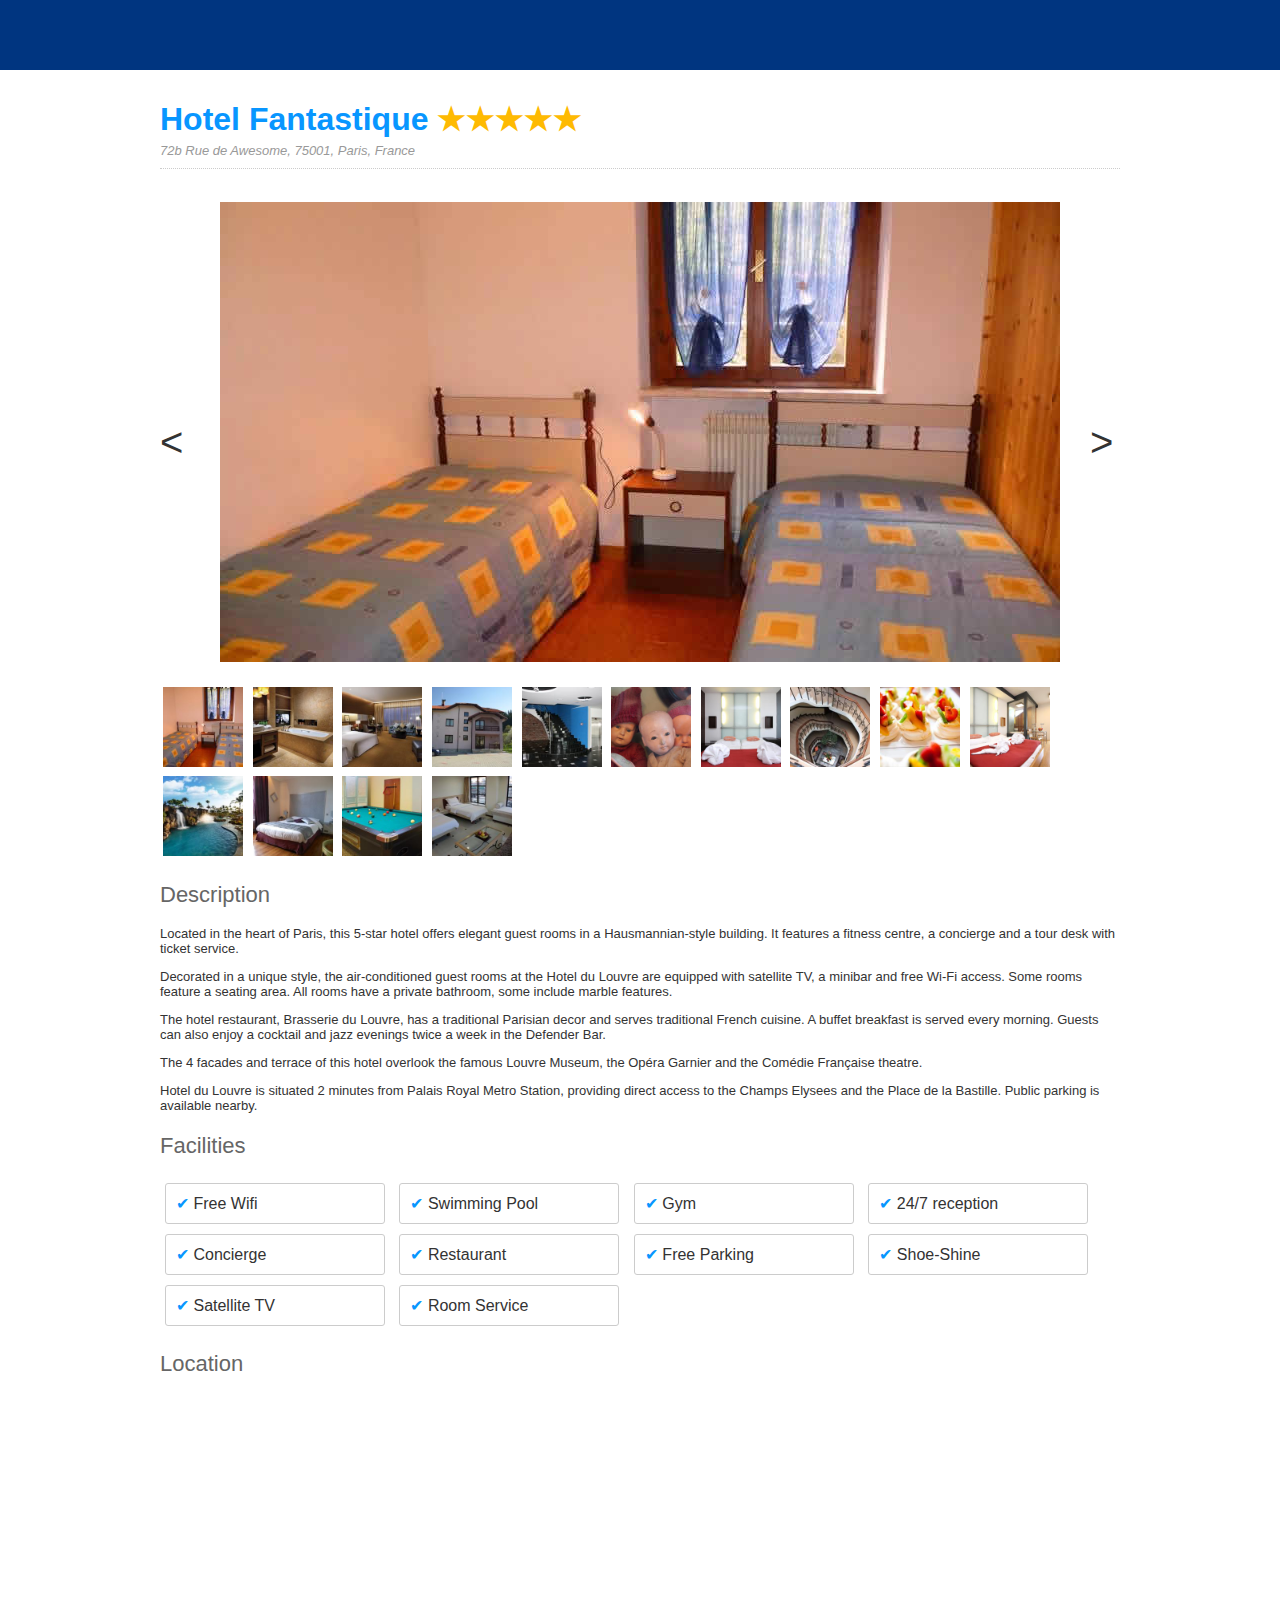
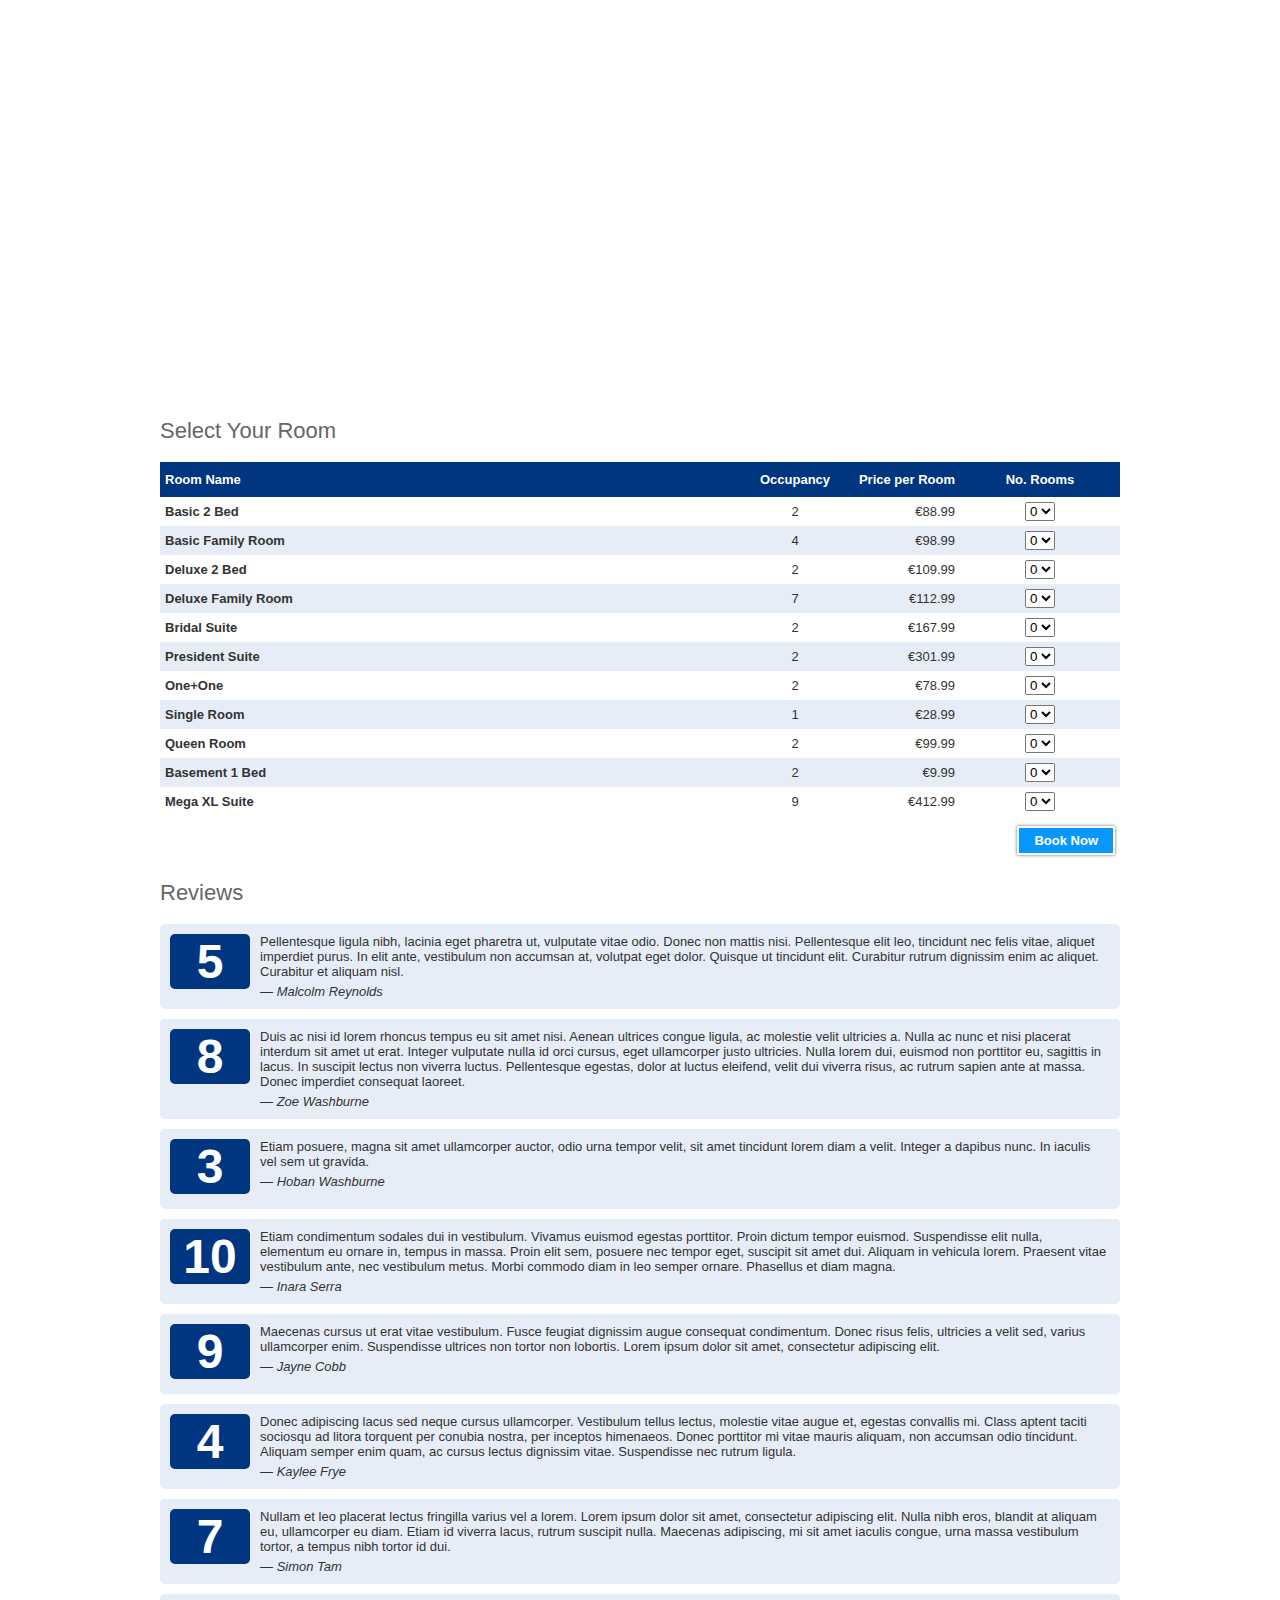
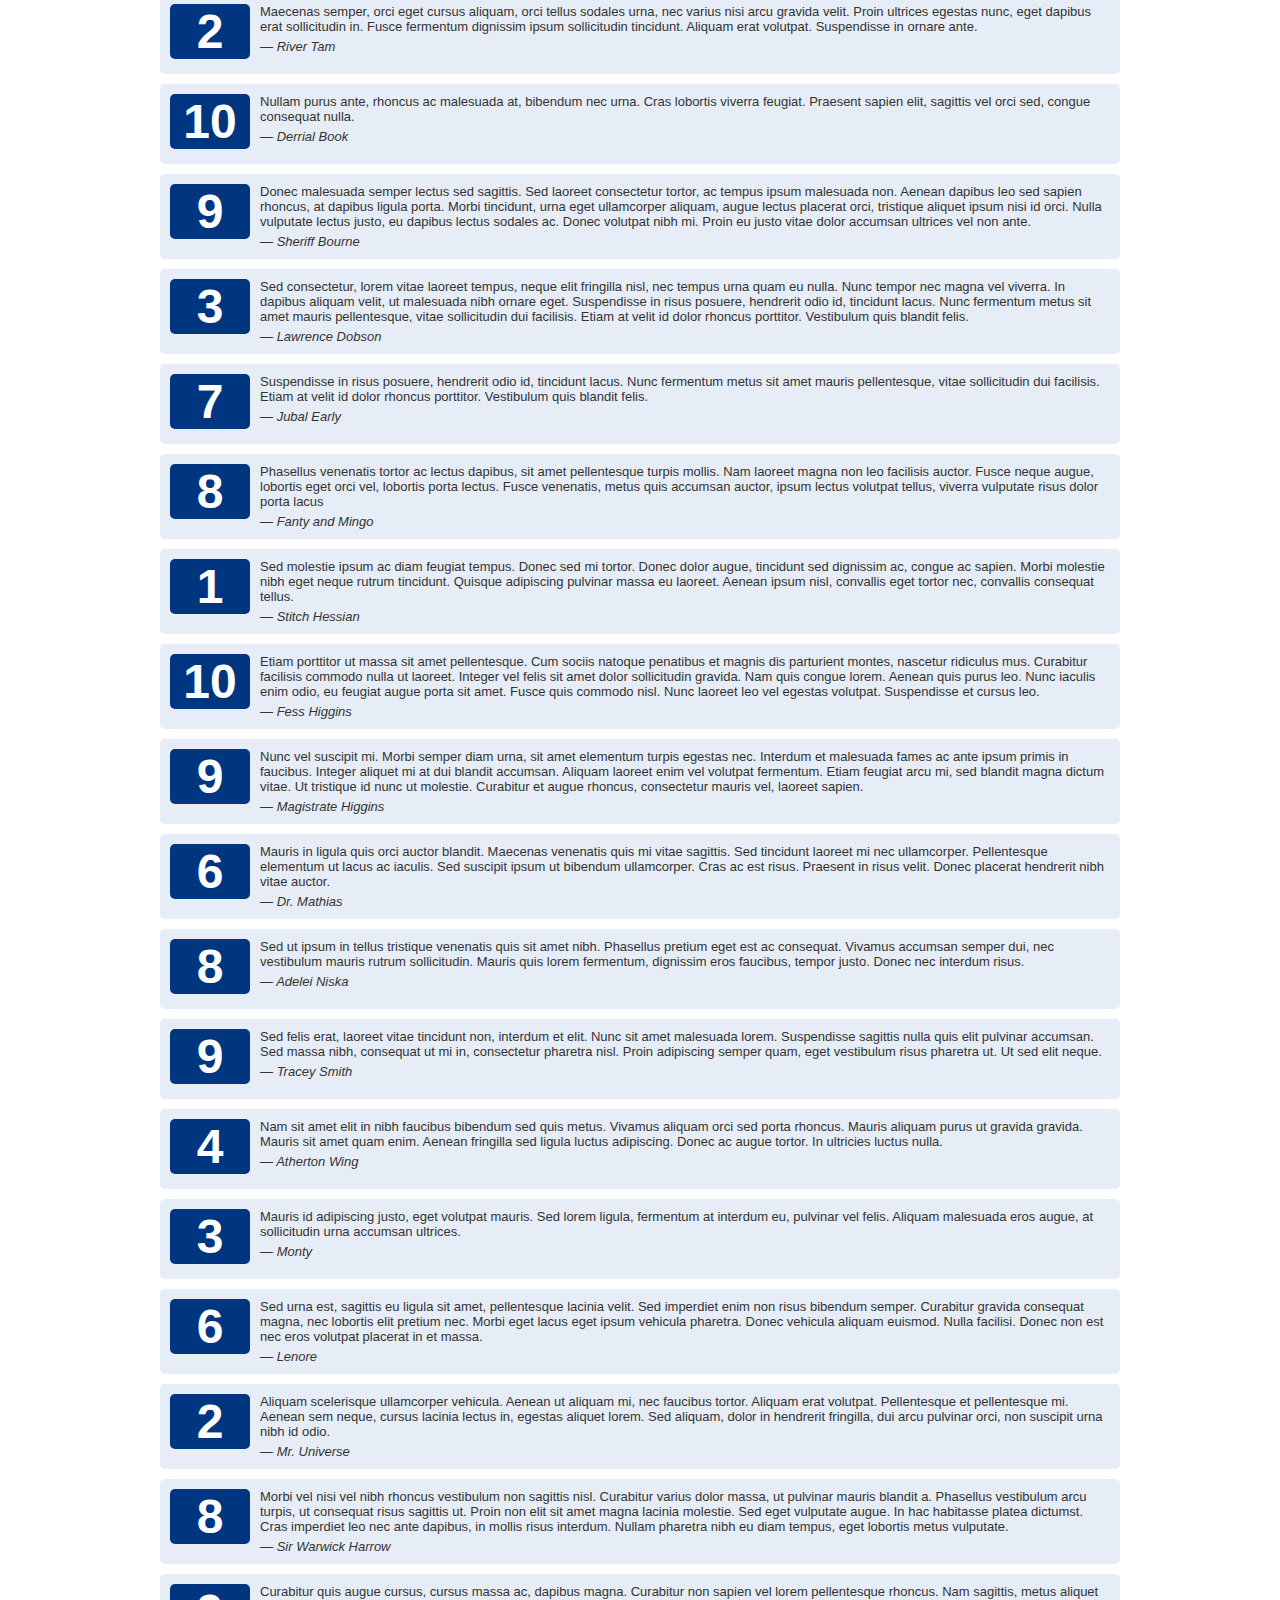
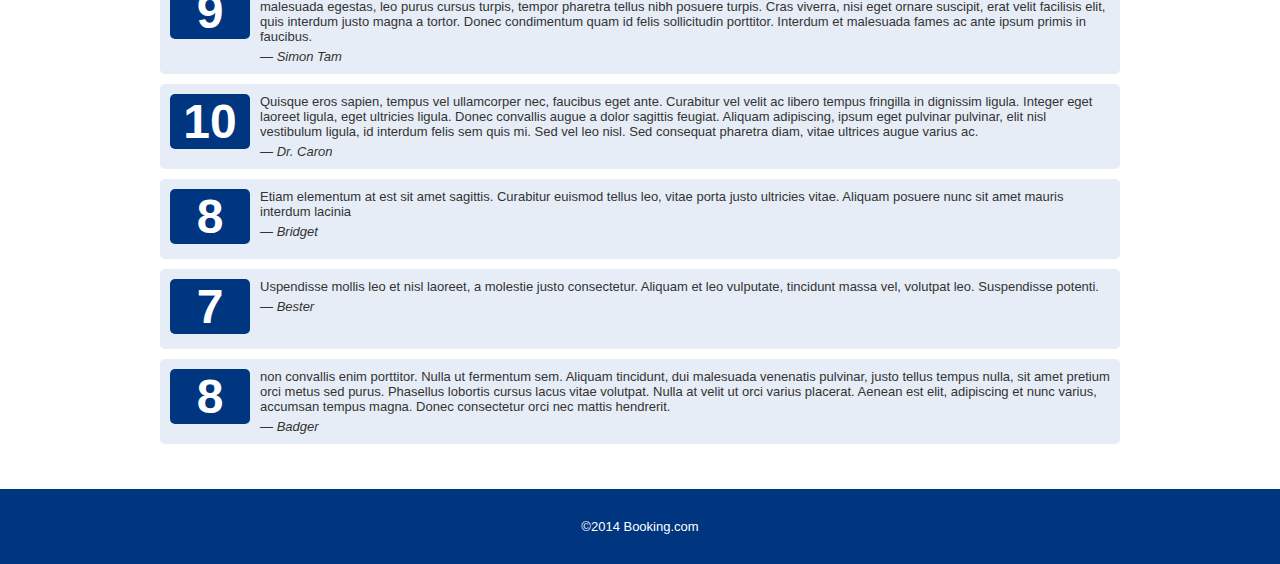
==== commit baa239b2: "added a few more functionalities" ====
--- a/fe-dev-home-assignment/index.html
+++ b/fe-dev-home-assignment/index.html
@@ -28,7 +28,7 @@
 				<span class="prev-icon">&lt;</span>
 			</div>
 			<div class="carousel-window">
-				<ul class="carousel-list">
+				<ul id="carousel-list" class="carousel-list">
 					<li data-index="1" class="carousel-item"><img src="img/1_large.jpg" alt="description of photo 1" /></li>
 					<li data-index="2" class="carousel-item"><img src="img/2_large.jpg" alt="description of photo 2" /></li>
 					<li data-index="3" class="carousel-item"><img src="img/3_large.jpg" alt="description of photo 3" /></li>
@@ -52,20 +52,20 @@
 
 		<section class="photos">
 			<ul>
-				<li data-index="1" class="one_photo"><a href="img/1_large.jpg"><img src="img/1_thumb.jpg" alt="description of photo 1" /></a></li>
-				<li data-index="2" class="one_photo"><a href="img/2_large.jpg"><img src="img/2_thumb.jpg" alt="description of photo 2" /></a></li>
-				<li data-index="3" class="one_photo"><a href="img/3_large.jpg"><img src="img/3_thumb.jpg" alt="description of photo 3" /></a></li>
-				<li data-index="4" class="one_photo"><a href="img/4_large.jpg"><img src="img/4_thumb.jpg" alt="description of photo 4" /></a></li>
-				<li data-index="5" class="one_photo"><a href="img/5_large.jpg"><img src="img/5_thumb.jpg" alt="description of photo 5" /></a></li>
-				<li data-index="6" class="one_photo"><a href="img/6_large.jpg"><img src="img/6_thumb.jpg" alt="description of photo 6" /></a></li>
-				<li data-index="7" class="one_photo"><a href="img/7_large.jpg"><img src="img/7_thumb.jpg" alt="description of photo 7" /></a></li>
-				<li data-index="8" class="one_photo"><a href="img/8_large.jpg"><img src="img/8_thumb.jpg" alt="description of photo 8" /></a></li>
-				<li data-index="9" class="one_photo"><a href="img/9_large.jpg"><img src="img/9_thumb.jpg" alt="description of photo 9" /></a></li>
-				<li data-index="10" class="one_photo"><a href="img/10_large.jpg"><img src="img/10_thumb.jpg" alt="description of photo 10" /></a></li>
-				<li data-index="11" class="one_photo"><a href="img/11_large.jpg"><img src="img/11_thumb.jpg" alt="description of photo 11" /></a></li>
-				<li data-index="12" class="one_photo"><a href="img/12_large.jpg"><img src="img/12_thumb.jpg" alt="description of photo 12" /></a></li>
-				<li data-index="13" class="one_photo"><a href="img/13_large.jpg"><img src="img/13_thumb.jpg" alt="description of photo 13" /></a></li>
-				<li data-index="14" class="one_photo"><a href="img/14_large.jpg"><img src="img/14_thumb.jpg" alt="description of photo 14" /></a></li>
+				<li data-index="1" class="one_photo"><img src="img/1_thumb.jpg" alt="description of photo 1" /></li>
+				<li data-index="2" class="one_photo"><img src="img/2_thumb.jpg" alt="description of photo 2" /></li>
+				<li data-index="3" class="one_photo"><img src="img/3_thumb.jpg" alt="description of photo 3" /></li>
+				<li data-index="4" class="one_photo"><img src="img/4_thumb.jpg" alt="description of photo 4" /></li>
+				<li data-index="5" class="one_photo"><img src="img/5_thumb.jpg" alt="description of photo 5" /></li>
+				<li data-index="6" class="one_photo"><img src="img/6_thumb.jpg" alt="description of photo 6" /></li>
+				<li data-index="7" class="one_photo"><img src="img/7_thumb.jpg" alt="description of photo 7" /></li>
+				<li data-index="8" class="one_photo"><img src="img/8_thumb.jpg" alt="description of photo 8" /></li>
+				<li data-index="9" class="one_photo"><img src="img/9_thumb.jpg" alt="description of photo 9" /></li>
+				<li data-index="10" class="one_photo"><img src="img/10_thumb.jpg" alt="description of photo 10" /></li>
+				<li data-index="11" class="one_photo"><img src="img/11_thumb.jpg" alt="description of photo 11" /></li>
+				<li data-index="12" class="one_photo"><img src="img/12_thumb.jpg" alt="description of photo 12" /></li>
+				<li data-index="13" class="one_photo"><img src="img/13_thumb.jpg" alt="description of photo 13" /></li>
+				<li data-index="14" class="one_photo"><img src="img/14_thumb.jpg" alt="description of photo 14" /></li>
 			</ul>
 		</section>
 		
@@ -93,6 +93,13 @@
 				<li>Room Service</li>
 			</ul>
 		</section>
+
+		<section class="map">
+			<h2>Location</h2>
+			<iframe src="https://www.google.com/maps/embed?pb=!1m16!1m12!1m3!1d2624.8505566208796!2d2.335055425139613!3d48.86106005338877!2m3!1f0!2f0!3f0!3m2!1i1024!2i768!4f13.1!2m1!1s72b+Rue+de+Awesome%2C+75001%2C+Paris%2C+France!5e0!3m2!1spt-BR!2sbr!4v1431993655365" 
+				width="960" height="600" frameborder="0" style="border:0">
+			</iframe>
+		</section>
 		
 		<section class="rooms">
 			<h2>Select Your Room</h2>
--- a/fe-dev-home-assignment/css.css
+++ b/fe-dev-home-assignment/css.css
@@ -67,14 +67,7 @@
 	cursor: pointer;
 }
 
-.prev-icon {
-	position: absolute;
-	top: 350px;
-	font-size: 40px;
-	color: #bbb;
-}
-
-.next-icon {
+.prev-icon, .next-icon {
 	position: absolute;
 	top: 350px;
 	font-size: 40px;
@@ -100,10 +93,14 @@
 
 .carousel-list {
 	position: relative;
-	width: 12000px;
+	width: 11760px;
 	padding: 0;
 	left: 0;
-	transition-duration: 0.4s;
+	-webkit-transition: all 400ms ease;
+	-moz-transition: all 400ms ease;
+	-ms-transition: all 400ms ease;
+	-o-transition: all 400ms ease;
+	transition: all 400ms ease;
 }
 
 .carousel-item {
@@ -121,6 +118,17 @@
 
 .photos .one_photo {
 	display: inline;
+	cursor: pointer;
+}
+
+.photos .one_photo img:hover {
+	-webkit-transition: all 200ms ease;
+	-moz-transition: all 200ms ease;
+	-ms-transition: all 200ms ease;
+	-o-transition: all 200ms ease;
+	transition: all 200ms ease;
+
+	opacity: 0.7;
 }
 
 .photos .one_photo img {
